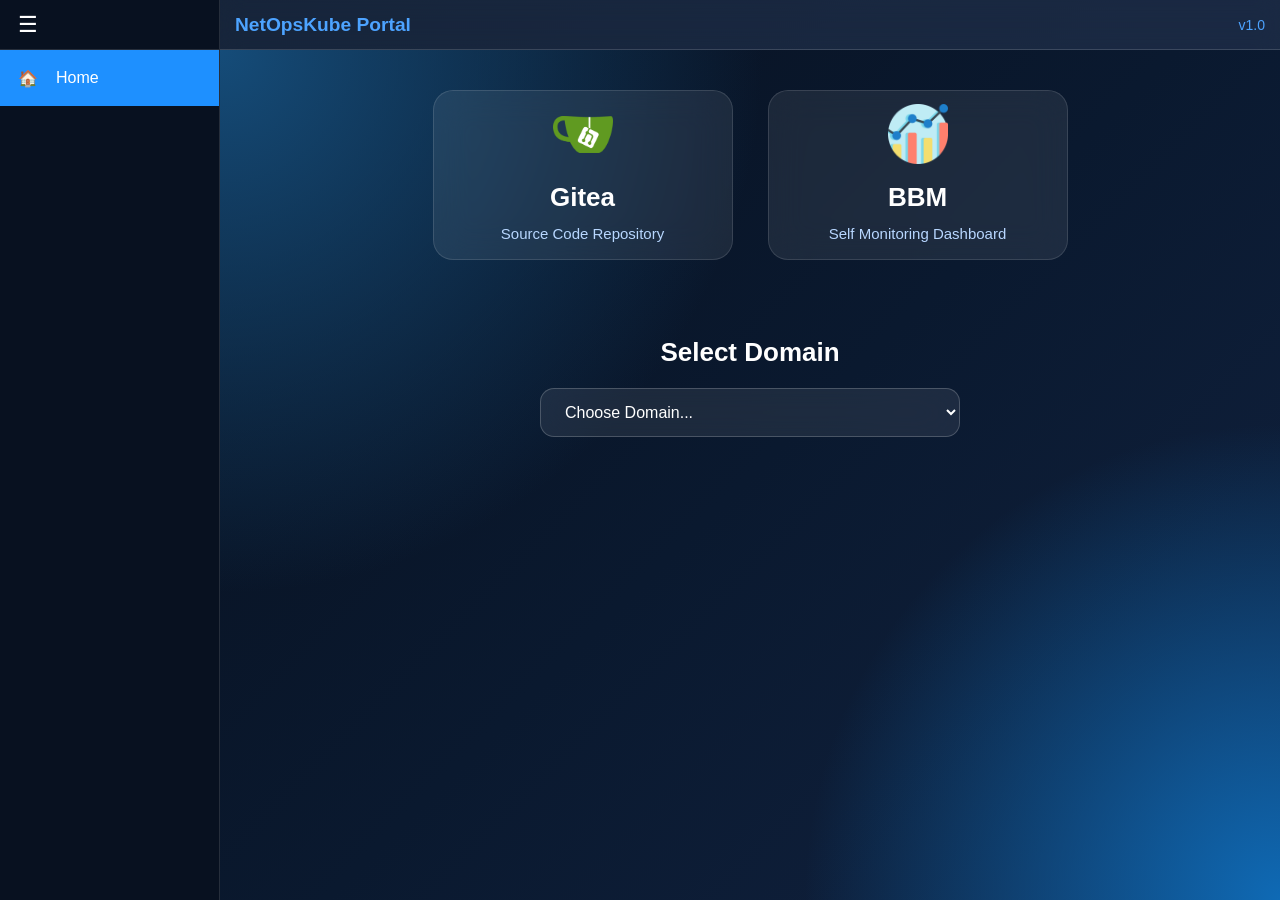
==== nok-base/portal/index.html @ 2df2c0a7 "First draft of NOK-Restructure" ====
<!DOCTYPE html>
<html lang="en">
<head>
<meta charset="UTF-8">
<title>NetOpsKube Portal</title>
<style>
:root {
  --primary: #0a192f;
  --secondary: #112240;
  --accent: #1e90ff;
  --light: #4da3ff;
  --glass: rgba(255,255,255,0.08);
  --border: rgba(255,255,255,0.15);
}
* { box-sizing: border-box; }
body {
  margin: 0;
  font-family: 'Segoe UI', sans-serif;
  height: 100vh;
  display: flex;
  flex-direction: column;
  background: linear-gradient(135deg, var(--primary), var(--secondary));
  color: white;
  overflow: hidden;
}
/* ---------- TOP BAR ---------- */
.topbar {
  height: 50px;
  background: rgba(255,255,255,0.05);
  backdrop-filter: blur(12px);
  display: flex;
  align-items: center;
  padding: 0 15px;
  border-bottom: 1px solid var(--border);
}
.hamburger {
  font-size: 22px;
  cursor: pointer;
  margin-right: 15px;
  user-select: none;
}
.portal-title {
  font-size: 1.2em;
  font-weight: 600;
  color: var(--light);
}
.version {
  font-size: 14px;
  color: var(--light);
}
/* ---------- MAIN LAYOUT ---------- */
.main-layout {
  flex: 1;
  display: flex;
  height:100%;
  overflow: hidden;
}
/* ---------- CONTENT ---------- */
.content{
    flex:1;
    min-width:0;
    min-height:0;
    display:flex;
    overflow:hidden;
    flex-direction:column;
    display:flex;
    position:relative;
}

#app-frame {
    width:100%;
    height:100%;
    border:none;
    background:white;
    display:none;
}
/* ---------- SIDEBAR ---------- */

.sidebar{
    width:220px;
    background:#081120;
    transition:width .25s;
    overflow:visible;
    border-right:1px solid rgba(255,255,255,.12);
}
.sidebar-header{
    height:50px;
    display:flex;
    align-items:center;
    padding:0 18px;
    border-bottom:1px solid rgba(255,255,255,.12);
}

.sidebar-header .hamburger{
    margin:0;
}

.sidebar.collapsed{
    width:62px;
}

.nav-item{
    display:flex;
    align-items:center;
    gap:15px;
    padding:15px;
    cursor:pointer;
    transition:.25s;
}

.nav-item:hover{
    background:rgba(255,255,255,.08);
}

.nav-item.active{
    background:#1e90ff;
}

.nav-icon{
    width:26px;
    height:26px;
    display:flex;
    align-items:center;
    justify-content:center;
    flex-shrink:0;
}
.nav-icon img{
    width:20px;
    height:20px;
    object-fit:contain;
}

.sidebar.collapsed .nav-text{
    display:none;
}
/* Sidebar */
.domain-badge{
    margin-left:12px;
    padding:5px 12px;
    display:inline-flex;
    align-items:center;
    justify-content:center;
    font-size:11px;
    font-weight:600;
    letter-spacing:.8px;
    text-transform:uppercase;
    color:#d9ecff;
    background:rgba(30,144,255,.18);
    border:1px solid rgba(77,163,255,.45);
    backdrop-filter:blur(10px);
    border-radius:999px;
    box-shadow:
        0 2px 10px rgba(30,144,255,.18);
    transition:.25s ease;
}

.sidebar.collapsed .domain-badge{
    display:none !important;
}
.sidebar-icon{
    width:20px;
    height:20px;
    object-fit:contain;
}
/* Tooltip for collapsed sidebar */
.sidebar.collapsed .nav-item {
    position: relative;
}

.sidebar.collapsed .nav-item::after {
    content: attr(data-tooltip);
    position: absolute;
    left: 65px;
    top: 50%;
    transform: translateY(-50%);

    background: rgba(10,25,47,0.98);
    color: white;
    padding: 6px 12px;
    border-radius: 6px;

    white-space: nowrap;
    font-size: 14px;

    opacity: 0;
    visibility: hidden;
    transition: opacity .2s ease;

    pointer-events: none;
    z-index: 9999;
}

.sidebar.collapsed .nav-item:hover::after {
    opacity: 1;
    visibility: visible;
}
.topbar.hidden {
    display: none;
}
#welcome-screen{
    width:100%;
    height:100%;
    display:flex;
    justify-content:center;
    align-items:flex-start;

    background:
        radial-gradient(circle at top left,#154c79 0%,transparent 40%),
        radial-gradient(circle at bottom right,#0f6ab5 0%,transparent 35%),
        linear-gradient(135deg,#081120,#0a192f,#112240);

    overflow:auto;
}

.home-dashboard{
    width:100%;
    max-width:1200px;
    display:flex;
    flex-direction:column;
    align-items:center;
    margin-top:40px;
    padding:0 40px 40px;
}

.dashboard-title{
    margin:0;
    font-size:54px;
    font-weight:700;
    color:white;
    letter-spacing:2px;
}

.dashboard-subtitle{
    margin-top:10px;
    margin-bottom:55px;
    color:#9fc6ff;
    font-size:20px;
}

.global-services{
    width:100%;
    display:flex;
    justify-content:center;
    gap:35px;
    flex-wrap:wrap;
}

.service-card{
    width:300px;
    height:170px;
    background:rgba(255,255,255,.08);
    border:1px solid rgba(255,255,255,.12);
    border-radius:20px;
    backdrop-filter:blur(18px);
    display:flex;
    flex-direction:column;
    justify-content:center;
    align-items:center;
    cursor:pointer;
    transition:.35s;
}

.service-card:hover{
    transform:translateY(-10px);
    border-color:#1e90ff;
    box-shadow:
        0 18px 40px rgba(30,144,255,.35);
}

.service-icon{
    width:60px;
    height:60px;
    margin-bottom:18px;
    display:flex;
    justify-content:center;
    align-items:center;
}

.service-icon img{
    width:100%;
    height:100%;
    object-fit:contain;
}

.service-title{
    font-size:26px;
    font-weight:600;
}

.service-desc{
    margin-top:10px;
    color:#b8d7ff;
    font-size:15px;
    text-align:center;
    padding:0 25px;
    line-height:1.5;
}
/* ---------- Loading Overlay ---------- */
.loading-overlay{
    position:absolute;
    inset:0;
    display:flex;
    justify-content:center;
    align-items:center;
    flex-direction:column;
    background:linear-gradient(135deg,#081120,#112240);
    z-index:10;
}
.app-container{
    position: relative;
    flex: 1;
    width: 100%;
    height: 100%;
    overflow: hidden;
}

.loader{
    width:60px;
    height:60px;

    border:6px solid rgba(255,255,255,.25);
    border-top:6px solid #1e90ff;
    border-radius:50%;

    animation:spin 1s linear infinite;
}

.loading-text{
    margin-top:20px;
    color:white;
    font-size:18px;
    letter-spacing:1px;
}

@keyframes spin{
    from{
        transform:rotate(0deg);
    }
    to{
        transform:rotate(360deg);
    }
}
.solution-panel{
    margin-top:55px;
    width:900px;
    max-width:95%;
    display:flex;
    flex-direction:column;
    align-items:center;
}
.solution-title{
    margin-bottom:20px;
    color:white;
    font-size:26px;
    font-weight:600;
}

.solution-dropdown{
    width:420px;
    padding:14px 20px;
    font-size:16px;
    color:white;
    background:rgba(255,255,255,.08);
    border:1px solid rgba(255,255,255,.2);
    border-radius:14px;
    backdrop-filter:blur(20px);
    outline:none;
    cursor:pointer;
}

.solution-dropdown option{
    background:#112240;
    color:white;
}

.solution-apps{
    margin-top:45px;
    width:100%;
    display:flex;
    justify-content:center;
    gap:30px;
    flex-wrap:wrap;
}

.app-card{
    width:220px;
    height:150px;
    background:rgba(255,255,255,.08);
    border-radius:18px;
    border:1px solid rgba(255,255,255,.12);
    backdrop-filter:blur(20px);
    display:flex;
    flex-direction:column;
    justify-content:center;
    align-items:center;
    cursor:pointer;
    transform:translateY(40px);
    opacity:0;
    transition:.45s;
    box-shadow:0 10px 35px rgba(0,0,0,.25);
}

.app-card.show{
    transform:translateY(0);
    opacity:1;
}

.app-card:hover{
    transform:translateY(-8px);
    border-color:#1e90ff;
    box-shadow:0 18px 45px rgba(30,144,255,.35);
}

.app-icon{
    width:60px;
    height:60px;
    display:flex;
    justify-content:center;
    align-items:center;
    margin-bottom:15px;
}

.app-icon-img{
    width:52px;
    height:52px;
    object-fit:contain;
}

.app-name{
    font-size:20px;
    font-weight:600;
}

</style>
</head>
<body>
<div class="main-layout">
  <div id="sidebar" class="sidebar expanded">
      <div class="sidebar-header">
        <div id="menu-toggle" class="hamburger">☰</div>
        <span id="domain-badge" class="domain-badge" style="display:none;"></span>
      </div>
      <div id="home-nav" class="nav-item active" data-page="home" data-tooltip="Home">
          <span class="nav-icon">🏠</span>
          <span class="nav-text">
              Home
          </span>
      </div>
      <div id="dynamic-nav"></div>
  </div>
  <div class="content">
    
    <div id="topbar" class="topbar">
        <div class="portal-title">NetOpsKube Portal</div>
        <div id="topbar-right" style="margin-left:auto; display:flex; align-items:center; gap:15px;">
          <span class="version">v1.0</span>
        </div>
    </div>
    <div class="app-container">
      <div id="welcome-screen">
        <div class="home-dashboard">
            <div class="global-services">
                <div class="service-card" data-name="Gitea">
                    <div class="service-icon">
                      <img src="[data-uri]" alt="Gitea">
                    </div>
                    <div class="service-title">Gitea</div>
                    <div class="service-desc">
                        Source Code Repository
                    </div>
                </div>
    
                <div class="service-card" data-name="BBM (Self Monitoring)">
                    <div class="service-icon">
                      <img src="[data-uri]" alt="BBM (Self Monitoring)">
                    </div>
                    <div class="service-title">BBM</div>
                    <div class="service-desc">
                        Self Monitoring Dashboard
                    </div>
                </div>
            </div>
    
            <div class="solution-panel">
                <h2 class="solution-title">
                    Select Domain
                </h2>
                <select id="solution-select" class="solution-dropdown">
                    <option value="">Choose Domain...</option>
                </select>
                <div id="solution-apps" class="solution-apps"></div>
            
            </div>
            </div>
    
        </div>
      
      </div>
  
      <div id="loading-overlay" class="loading-overlay" style="display:none;">
          <div class="loader"></div>
          <div class="loading-text">Loading...</div>
      </div>
      <iframe id="app-frame" style="display:none;"></iframe>
    
    </div>
    
  </div>
</div>
<script>
document.addEventListener('DOMContentLoaded', () => {
  const appFrame = document.getElementById('app-frame');
  const loadingOverlay = document.getElementById("loading-overlay");
  appFrame.onload = () => {
      loadingOverlay.style.display = "none";
  };
  
  const sidebar=document.getElementById("sidebar");
  const menuToggle=document.getElementById("menu-toggle");
  const domainBadge=document.getElementById("domain-badge");
  menuToggle.onclick=()=>{
    sidebar.classList.toggle("collapsed");
  };
  fetch('/menu-config.json')
    .then(resp => resp.ok ? resp.json() : Promise.reject(resp.status))
    .then(menuItems => {
      
      const globalApps = {};
      const dynamicNav=document.getElementById("dynamic-nav");
      const welcomeScreen = document.getElementById("welcome-screen");
      const solutionSelect=document.getElementById("solution-select");
      const solutionApps=document.getElementById("solution-apps");
      const solutions = {};
      menuItems.solutions.forEach(solution => {
          if ((solution.deployed || "").toLowerCase() !== "yes") {
              return;
          }
          solutions[solution.id] = solution;
          const option = document.createElement("option");
          option.value = solution.id;
          option.textContent = solution.displayName;
          solutionSelect.appendChild(option);
      });
      const appIcons = {
        Prometheus: '<img src="[data-uri]" class="sidebar-icon">',
        Grafana: '<img src="[data-uri]" class="sidebar-icon">',
        Alertmanager: '<img src="[data-uri]" class="sidebar-icon">',
        Gitea: '<img src="[data-uri]" class="sidebar-icon">',
        "BBM (Self Monitoring)": '<img src="[data-uri]" class="sidebar-icon">'
      };
      function updateDomainBadge(solution){
          if(solution){
              domainBadge.textContent = solution.displayName;
              domainBadge.style.display = "inline-flex";
          }
          else{
              domainBadge.textContent = "";
              domainBadge.style.display = "none";
          }
      }
      
      function buildSidebar(solution){
          dynamicNav.innerHTML="";
          const allApps=[];
          menuItems.featured.forEach(app=>{
              allApps.push(app);
          });
          if(solution){
              solution.services.forEach(app=>{
                  allApps.push(app);
              });
          }
          allApps.forEach(app=>{
              const item=document.createElement("div");
              item.className="nav-item";
              item.setAttribute("data-tooltip", app.name);
              item.innerHTML=`
                  <span class="nav-icon">
                      ${appIcons[app.name] || "⚙️"}
                  </span>
                  <span class="nav-text">
                      ${app.name}
                  </span>
              `;
              item.onclick=()=>{
                  document.querySelectorAll(".nav-item")
                      .forEach(n=>n.classList.remove("active"));
                  item.classList.add("active");
                  if(app.openInNewTab){
                      window.open(app.path,"_blank");
                      return;
                  }
                  document.getElementById("topbar").classList.add("hidden");
                  welcomeScreen.style.display="none";
                  loadingOverlay.style.display = "flex";
                  appFrame.style.display="block";
                  appFrame.src=app.path;
              };
              dynamicNav.appendChild(item);
          });
      }          
      
      
      document.getElementById("home-nav").onclick = () => {
          updateDomainBadge(null);
          document.getElementById("topbar").classList.remove("hidden");
          dynamicNav.innerHTML = "";
          solutionSelect.value = "";
          solutionApps.innerHTML = "";
          document.querySelectorAll(".nav-item")
              .forEach(n => n.classList.remove("active"));
          document.getElementById("home-nav")
              .classList.add("active");
          appFrame.src = "about:blank";
          appFrame.style.display = "none";
          welcomeScreen.style.display = "flex";
      };
      
      solutionSelect.onchange=()=>{
          solutionApps.innerHTML="";
          const solution=solutions[solutionSelect.value];
          updateDomainBadge(solution);
          if(!solutionSelect.value){
            solutionApps.innerHTML="";
            return;
          }
          solution.services.forEach((app,index)=>{
              const card=document.createElement("div");
              card.className="app-card";
              card.innerHTML = `
                  <div class="app-icon">
                      ${(appIcons[app.name] || "⚙️").replace("sidebar-icon", "app-icon-img")}
                  </div>
                  <div class="app-name">${app.name}</div>
              `;
              card.onclick=()=>{
                  if(app.openInNewTab){
                      window.open(app.path,"_blank");
                  }else{
                      buildSidebar(solutionSelect.value ? solutions[solutionSelect.value] : null);
                      document.getElementById("topbar").classList.add("hidden");
                      welcomeScreen.style.display="none";
                      loadingOverlay.style.display = "flex";
                      appFrame.style.display="block";
                      appFrame.src=app.path;
                  }
              };
              solutionApps.appendChild(card);
              setTimeout(()=>{
                  card.classList.add("show");
              },120*index);
          });  
      };
      
      menuItems.featured.forEach(item => {
          globalApps[item.name]=item;
      });
      document.querySelectorAll(".service-card").forEach(card=>{
          card.onclick=()=>{
              const app=globalApps[card.dataset.name];
              if(!app) return;
              if(app.openInNewTab){
                  window.open(app.path,"_blank");
              }else{
                  buildSidebar(null);
                  document.getElementById("topbar").classList.add("hidden");
                  document.getElementById("welcome-screen").style.display="none";
                  loadingOverlay.style.display = "flex";
                  appFrame.style.display="block";
                  appFrame.src=app.path;
              }
          };
      });
    })
    .catch(err => {
      alert("Failed to load menu configuration");
    });
});
</script>
</body>
</html>
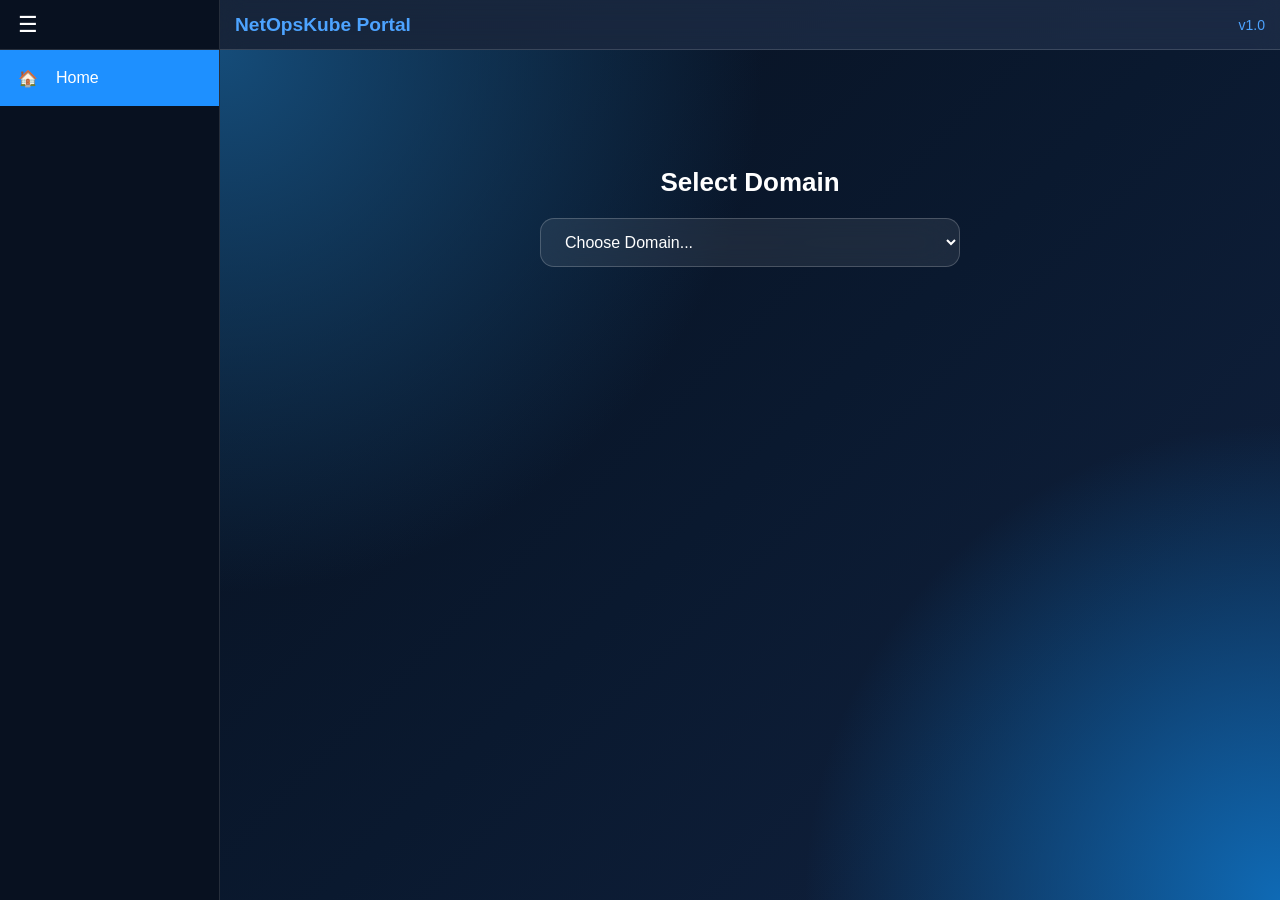
==== commit b4cc84e8: "portal update" ====
--- a/nok-base/portal/index.html
+++ b/nok-base/portal/index.html
@@ -3,435 +3,7 @@
 <head>
 <meta charset="UTF-8">
 <title>NetOpsKube Portal</title>
-<style>
-:root {
-  --primary: #0a192f;
-  --secondary: #112240;
-  --accent: #1e90ff;
-  --light: #4da3ff;
-  --glass: rgba(255,255,255,0.08);
-  --border: rgba(255,255,255,0.15);
-}
-* { box-sizing: border-box; }
-body {
-  margin: 0;
-  font-family: 'Segoe UI', sans-serif;
-  height: 100vh;
-  display: flex;
-  flex-direction: column;
-  background: linear-gradient(135deg, var(--primary), var(--secondary));
-  color: white;
-  overflow: hidden;
-}
-/* ---------- TOP BAR ---------- */
-.topbar {
-  height: 50px;
-  background: rgba(255,255,255,0.05);
-  backdrop-filter: blur(12px);
-  display: flex;
-  align-items: center;
-  padding: 0 15px;
-  border-bottom: 1px solid var(--border);
-}
-.hamburger {
-  font-size: 22px;
-  cursor: pointer;
-  margin-right: 15px;
-  user-select: none;
-}
-.portal-title {
-  font-size: 1.2em;
-  font-weight: 600;
-  color: var(--light);
-}
-.version {
-  font-size: 14px;
-  color: var(--light);
-}
-/* ---------- MAIN LAYOUT ---------- */
-.main-layout {
-  flex: 1;
-  display: flex;
-  height:100%;
-  overflow: hidden;
-}
-/* ---------- CONTENT ---------- */
-.content{
-    flex:1;
-    min-width:0;
-    min-height:0;
-    display:flex;
-    overflow:hidden;
-    flex-direction:column;
-    display:flex;
-    position:relative;
-}
-
-#app-frame {
-    width:100%;
-    height:100%;
-    border:none;
-    background:white;
-    display:none;
-}
-/* ---------- SIDEBAR ---------- */
-
-.sidebar{
-    width:220px;
-    background:#081120;
-    transition:width .25s;
-    overflow:visible;
-    border-right:1px solid rgba(255,255,255,.12);
-}
-.sidebar-header{
-    height:50px;
-    display:flex;
-    align-items:center;
-    padding:0 18px;
-    border-bottom:1px solid rgba(255,255,255,.12);
-}
-
-.sidebar-header .hamburger{
-    margin:0;
-}
-
-.sidebar.collapsed{
-    width:62px;
-}
-
-.nav-item{
-    display:flex;
-    align-items:center;
-    gap:15px;
-    padding:15px;
-    cursor:pointer;
-    transition:.25s;
-}
-
-.nav-item:hover{
-    background:rgba(255,255,255,.08);
-}
-
-.nav-item.active{
-    background:#1e90ff;
-}
-
-.nav-icon{
-    width:26px;
-    height:26px;
-    display:flex;
-    align-items:center;
-    justify-content:center;
-    flex-shrink:0;
-}
-.nav-icon img{
-    width:20px;
-    height:20px;
-    object-fit:contain;
-}
-
-.sidebar.collapsed .nav-text{
-    display:none;
-}
-/* Sidebar */
-.domain-badge{
-    margin-left:12px;
-    padding:5px 12px;
-    display:inline-flex;
-    align-items:center;
-    justify-content:center;
-    font-size:11px;
-    font-weight:600;
-    letter-spacing:.8px;
-    text-transform:uppercase;
-    color:#d9ecff;
-    background:rgba(30,144,255,.18);
-    border:1px solid rgba(77,163,255,.45);
-    backdrop-filter:blur(10px);
-    border-radius:999px;
-    box-shadow:
-        0 2px 10px rgba(30,144,255,.18);
-    transition:.25s ease;
-}
-
-.sidebar.collapsed .domain-badge{
-    display:none !important;
-}
-.sidebar-icon{
-    width:20px;
-    height:20px;
-    object-fit:contain;
-}
-/* Tooltip for collapsed sidebar */
-.sidebar.collapsed .nav-item {
-    position: relative;
-}
-
-.sidebar.collapsed .nav-item::after {
-    content: attr(data-tooltip);
-    position: absolute;
-    left: 65px;
-    top: 50%;
-    transform: translateY(-50%);
-
-    background: rgba(10,25,47,0.98);
-    color: white;
-    padding: 6px 12px;
-    border-radius: 6px;
-
-    white-space: nowrap;
-    font-size: 14px;
-
-    opacity: 0;
-    visibility: hidden;
-    transition: opacity .2s ease;
-
-    pointer-events: none;
-    z-index: 9999;
-}
-
-.sidebar.collapsed .nav-item:hover::after {
-    opacity: 1;
-    visibility: visible;
-}
-.topbar.hidden {
-    display: none;
-}
-#welcome-screen{
-    width:100%;
-    height:100%;
-    display:flex;
-    justify-content:center;
-    align-items:flex-start;
-
-    background:
-        radial-gradient(circle at top left,#154c79 0%,transparent 40%),
-        radial-gradient(circle at bottom right,#0f6ab5 0%,transparent 35%),
-        linear-gradient(135deg,#081120,#0a192f,#112240);
-
-    overflow:auto;
-}
-
-.home-dashboard{
-    width:100%;
-    max-width:1200px;
-    display:flex;
-    flex-direction:column;
-    align-items:center;
-    margin-top:40px;
-    padding:0 40px 40px;
-}
-
-.dashboard-title{
-    margin:0;
-    font-size:54px;
-    font-weight:700;
-    color:white;
-    letter-spacing:2px;
-}
-
-.dashboard-subtitle{
-    margin-top:10px;
-    margin-bottom:55px;
-    color:#9fc6ff;
-    font-size:20px;
-}
-
-.global-services{
-    width:100%;
-    display:flex;
-    justify-content:center;
-    gap:35px;
-    flex-wrap:wrap;
-}
-
-.service-card{
-    width:300px;
-    height:170px;
-    background:rgba(255,255,255,.08);
-    border:1px solid rgba(255,255,255,.12);
-    border-radius:20px;
-    backdrop-filter:blur(18px);
-    display:flex;
-    flex-direction:column;
-    justify-content:center;
-    align-items:center;
-    cursor:pointer;
-    transition:.35s;
-}
-
-.service-card:hover{
-    transform:translateY(-10px);
-    border-color:#1e90ff;
-    box-shadow:
-        0 18px 40px rgba(30,144,255,.35);
-}
-
-.service-icon{
-    width:60px;
-    height:60px;
-    margin-bottom:18px;
-    display:flex;
-    justify-content:center;
-    align-items:center;
-}
-
-.service-icon img{
-    width:100%;
-    height:100%;
-    object-fit:contain;
-}
-
-.service-title{
-    font-size:26px;
-    font-weight:600;
-}
-
-.service-desc{
-    margin-top:10px;
-    color:#b8d7ff;
-    font-size:15px;
-    text-align:center;
-    padding:0 25px;
-    line-height:1.5;
-}
-/* ---------- Loading Overlay ---------- */
-.loading-overlay{
-    position:absolute;
-    inset:0;
-    display:flex;
-    justify-content:center;
-    align-items:center;
-    flex-direction:column;
-    background:linear-gradient(135deg,#081120,#112240);
-    z-index:10;
-}
-.app-container{
-    position: relative;
-    flex: 1;
-    width: 100%;
-    height: 100%;
-    overflow: hidden;
-}
-
-.loader{
-    width:60px;
-    height:60px;
-
-    border:6px solid rgba(255,255,255,.25);
-    border-top:6px solid #1e90ff;
-    border-radius:50%;
-
-    animation:spin 1s linear infinite;
-}
-
-.loading-text{
-    margin-top:20px;
-    color:white;
-    font-size:18px;
-    letter-spacing:1px;
-}
-
-@keyframes spin{
-    from{
-        transform:rotate(0deg);
-    }
-    to{
-        transform:rotate(360deg);
-    }
-}
-.solution-panel{
-    margin-top:55px;
-    width:900px;
-    max-width:95%;
-    display:flex;
-    flex-direction:column;
-    align-items:center;
-}
-.solution-title{
-    margin-bottom:20px;
-    color:white;
-    font-size:26px;
-    font-weight:600;
-}
-
-.solution-dropdown{
-    width:420px;
-    padding:14px 20px;
-    font-size:16px;
-    color:white;
-    background:rgba(255,255,255,.08);
-    border:1px solid rgba(255,255,255,.2);
-    border-radius:14px;
-    backdrop-filter:blur(20px);
-    outline:none;
-    cursor:pointer;
-}
-
-.solution-dropdown option{
-    background:#112240;
-    color:white;
-}
-
-.solution-apps{
-    margin-top:45px;
-    width:100%;
-    display:flex;
-    justify-content:center;
-    gap:30px;
-    flex-wrap:wrap;
-}
-
-.app-card{
-    width:220px;
-    height:150px;
-    background:rgba(255,255,255,.08);
-    border-radius:18px;
-    border:1px solid rgba(255,255,255,.12);
-    backdrop-filter:blur(20px);
-    display:flex;
-    flex-direction:column;
-    justify-content:center;
-    align-items:center;
-    cursor:pointer;
-    transform:translateY(40px);
-    opacity:0;
-    transition:.45s;
-    box-shadow:0 10px 35px rgba(0,0,0,.25);
-}
-
-.app-card.show{
-    transform:translateY(0);
-    opacity:1;
-}
-
-.app-card:hover{
-    transform:translateY(-8px);
-    border-color:#1e90ff;
-    box-shadow:0 18px 45px rgba(30,144,255,.35);
-}
-
-.app-icon{
-    width:60px;
-    height:60px;
-    display:flex;
-    justify-content:center;
-    align-items:center;
-    margin-bottom:15px;
-}
-
-.app-icon-img{
-    width:52px;
-    height:52px;
-    object-fit:contain;
-}
-
-.app-name{
-    font-size:20px;
-    font-weight:600;
-}
-
-</style>
+<link rel="stylesheet" href="styles.css">
 </head>
 <body>
 <div class="main-layout">
@@ -454,32 +26,17 @@
         <div class="portal-title">NetOpsKube Portal</div>
         <div id="topbar-right" style="margin-left:auto; display:flex; align-items:center; gap:15px;">
           <span class="version">v1.0</span>
+          <div id="account-btn" class="account-circle">
+            <svg viewBox="0 0 24 24" fill="white" width="18" height="18">
+              <path d="M12 12c2.7 0 4.8-2.2 4.8-4.8S14.7 2.4 12 2.4 7.2 4.6 7.2 7.2 9.3 12 12 12zm0 2.4c-3.2 0-9.6 1.6-9.6 4.8V22h19.2v-2.8c0-3.2-6.4-4.8-9.6-4.8z"/>
+            </svg>
+          </div>
         </div>
     </div>
     <div class="app-container">
       <div id="welcome-screen">
         <div class="home-dashboard">
-            <div class="global-services">
-                <div class="service-card" data-name="Gitea">
-                    <div class="service-icon">
-                      <img src="[data-uri]" alt="Gitea">
-                    </div>
-                    <div class="service-title">Gitea</div>
-                    <div class="service-desc">
-                        Source Code Repository
-                    </div>
-                </div>
-    
-                <div class="service-card" data-name="BBM (Self Monitoring)">
-                    <div class="service-icon">
-                      <img src="[data-uri]" alt="BBM (Self Monitoring)">
-                    </div>
-                    <div class="service-title">BBM</div>
-                    <div class="service-desc">
-                        Self Monitoring Dashboard
-                    </div>
-                </div>
-            </div>
+            <div class="global-services"></div>
     
             <div class="solution-panel">
                 <h2 class="solution-title">
@@ -507,13 +64,45 @@
     
   </div>
 </div>
+<div id="account-panel" class="account-panel">
+  <div class="user-avatar" id="user-avatar"></div>
+  <button id="logout-btn" class="logout-btn">
+    Logout
+  </button>
+</div>
+<script src="icons.js"></script>
 <script>
+function renderIcon(name, className) {
+  const html = appIcons[name];
+  if (!html) return "⚙️";
+  return className ? html.replace("sidebar-icon", className) : html;
+}
+
+function isDeployed(item) {
+  return (item.deployed || "").toLowerCase() === "yes";
+}
+
+function isKeycloakEnabled(featured) {
+  const keycloak = (featured || []).find(item => item.name === "Keycloak");
+  return keycloak && isDeployed(keycloak);
+}
+
 document.addEventListener('DOMContentLoaded', () => {
   const appFrame = document.getElementById('app-frame');
   const loadingOverlay = document.getElementById("loading-overlay");
   appFrame.onload = () => {
       loadingOverlay.style.display = "none";
   };
+
+  const logoutBtn = document.getElementById('logout-btn');
+  if (logoutBtn) {
+    logoutBtn.addEventListener('click', () => {
+      appFrame.src = "about:blank";
+      window.top.location.href = "/oauth2/sign_out?rd=/oauth2/start?rd=%2F";
+    });
+  }
+  const accountBtn = document.getElementById('account-btn');
+  const accountPanel = document.getElementById('account-panel');
   
   const sidebar=document.getElementById("sidebar");
   const menuToggle=document.getElementById("menu-toggle");
@@ -521,10 +110,28 @@
   menuToggle.onclick=()=>{
     sidebar.classList.toggle("collapsed");
   };
+  if (accountBtn) {
+    accountBtn.addEventListener('click', () => {
+      accountPanel.classList.toggle('active');
+    });
+  }
+  document.addEventListener('click', (e) => {
+    const isAccountClick = accountPanel.contains(e.target) || accountBtn.contains(e.target);
+    if (!isAccountClick) {
+      accountPanel.classList.remove('active');
+    }
+  });
   fetch('/menu-config.json')
     .then(resp => resp.ok ? resp.json() : Promise.reject(resp.status))
     .then(menuItems => {
-      
+      if (isKeycloakEnabled(menuItems.featured)) {
+        document.body.classList.add('keycloak-enabled');
+        const userAvatar = document.getElementById('user-avatar');
+        if (userAvatar && typeof userAvatarIcon !== 'undefined') {
+          userAvatar.innerHTML = userAvatarIcon;
+        }
+      }
+
       const globalApps = {};
       const dynamicNav=document.getElementById("dynamic-nav");
       const welcomeScreen = document.getElementById("welcome-screen");
@@ -541,13 +148,6 @@
           option.textContent = solution.displayName;
           solutionSelect.appendChild(option);
       });
-      const appIcons = {
-        Prometheus: '<img src="[data-uri]" class="sidebar-icon">',
-        Grafana: '<img src="[data-uri]" class="sidebar-icon">',
-        Alertmanager: '<img src="[data-uri]" class="sidebar-icon">',
-        Gitea: '<img src="[data-uri]" class="sidebar-icon">',
-        "BBM (Self Monitoring)": '<img src="[data-uri]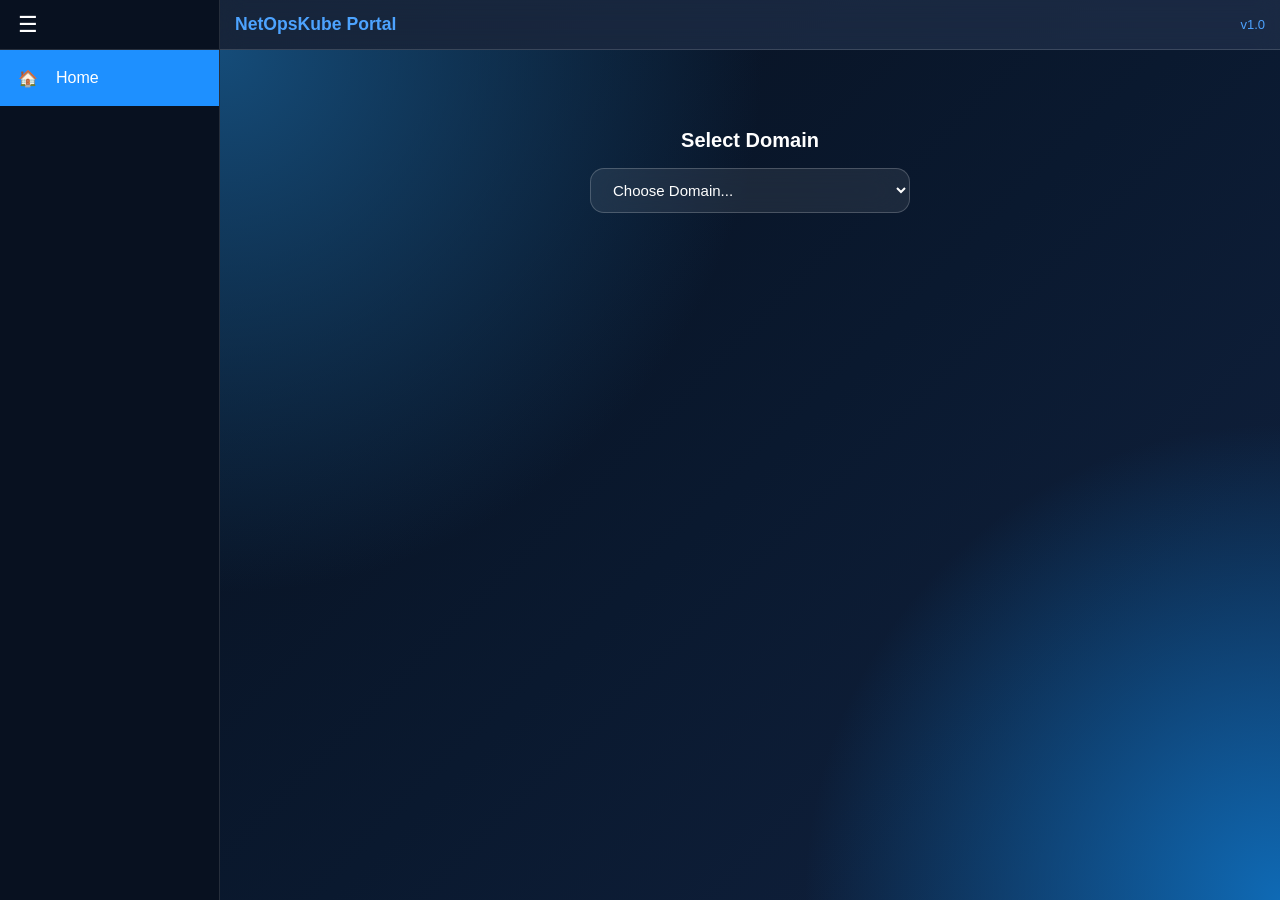
==== commit 83803cf3: "Update portal, bbm ingress, gitea ingress, bng ingress" ====
--- a/nok-base/portal/index.html
+++ b/nok-base/portal/index.html
@@ -138,6 +138,7 @@
       const solutionSelect=document.getElementById("solution-select");
       const solutionApps=document.getElementById("solution-apps");
       const solutions = {};
+      let currentSolution = null;
       menuItems.solutions.forEach(solution => {
           if ((solution.deployed || "").toLowerCase() !== "yes") {
               return;
@@ -162,7 +163,9 @@
       function buildSidebar(solution){
           dynamicNav.innerHTML="";
           const allApps=[];
-          menuItems.featured.forEach(app=>{
+          menuItems.featured
+          .filter(isDeployed)
+          .forEach(app => {
               allApps.push(app);
           });
           if(solution){
@@ -202,6 +205,7 @@
       
       
       document.getElementById("home-nav").onclick = () => {
+          currentSolution = null;
           updateDomainBadge(null);
           document.getElementById("topbar").classList.remove("hidden");
           dynamicNav.innerHTML = "";
@@ -218,7 +222,8 @@
       
       solutionSelect.onchange=()=>{
           solutionApps.innerHTML="";
-          const solution=solutions[solutionSelect.value];
+          currentSolution = solutionSelect.value ? solutions[solutionSelect.value] : null;
+          const solution = currentSolution;
           updateDomainBadge(solution);
           if(!solutionSelect.value){
             solutionApps.innerHTML="";
@@ -256,7 +261,7 @@
           if (app.openInNewTab) {
               window.open(app.path, "_blank");
           } else {
-              buildSidebar(null);
+              buildSidebar(currentSolution);
               document.getElementById("topbar").classList.add("hidden");
               document.getElementById("welcome-screen").style.display = "none";
               loadingOverlay.style.display = "flex";
--- a/nok-base/portal/styles.css
+++ b/nok-base/portal/styles.css
@@ -34,12 +34,12 @@
   user-select: none;
 }
 .portal-title {
-  font-size: 1.2em;
+  font-size: 1.1em;
   font-weight: 600;
   color: var(--light);
 }
 .version {
-  font-size: 14px;
+  font-size: 13px;
   color: var(--light);
 }
 /* ---------- MAIN LAYOUT ---------- */
@@ -90,7 +90,7 @@
 }
 
 .sidebar.collapsed{
-    width:62px;
+    width:55px;
 }
 
 .nav-item{
@@ -208,12 +208,12 @@
 
 .home-dashboard{
     width:100%;
-    max-width:1200px;
+    max-width:1120px;
     display:flex;
     flex-direction:column;
     align-items:center;
-    margin-top:40px;
-    padding:0 40px 40px;
+    margin-top:30px;
+    padding:0 30px 30px;
 }
 
 .dashboard-title{
@@ -232,25 +232,25 @@
 }
 
 .global-services{
-    width:100%;
-    display:grid;
-    grid-template-columns:repeat(auto-fit, minmax(240px, 1fr));
-    gap:35px;
+    display:flex;
+    flex-wrap:wrap;
+    justify-content:center;
+    gap:24px;
+    max-width:1050px;
+    margin:0 auto;
 }
 
 .service-card{
-    width:100%;
-    max-width:320px;
-    height:170px;
+    width:290px;
+    height:155px;
     background:rgba(255,255,255,.08);
     border:1px solid rgba(255,255,255,.12);
-    border-radius:20px;
+    border-radius:18px;
     backdrop-filter:blur(18px);
     display:flex;
     flex-direction:column;
     justify-content:center;
     align-items:center;
-    justify-self:center;
     cursor:pointer;
     transition:.35s;
 }
@@ -263,9 +263,9 @@
 }
 
 .service-icon{
-    width:60px;
-    height:60px;
-    margin-bottom:18px;
+    width:52px;
+    height:52px;
+    margin-bottom:14px;
     display:flex;
     justify-content:center;
     align-items:center;
@@ -279,16 +279,16 @@
 }
 
 .service-title{
-    font-size:26px;
+    font-size:24px;
     font-weight:600;
 }
 
 .service-desc{
-    margin-top:10px;
+    margin-top:8px;
     color:#b8d7ff;
-    font-size:15px;
+    font-size:14px;
     text-align:center;
-    padding:0 25px;
+    padding:0 20px;
     line-height:1.5;
 }
 /* ---------- Loading Overlay ---------- */
@@ -337,24 +337,24 @@
     }
 }
 .solution-panel{
-    margin-top:55px;
-    width:900px;
+    margin-top:42px;
+    width:800px;
     max-width:95%;
     display:flex;
     flex-direction:column;
     align-items:center;
 }
 .solution-title{
-    margin-bottom:20px;
+    margin-bottom:16px;
     color:white;
-    font-size:26px;
+    font-size:22px;
     font-weight:600;
 }
 
 .solution-dropdown{
-    width:420px;
-    padding:14px 20px;
-    font-size:16px;
+    width:360px;
+    padding:12px 18px;
+    font-size:15px;
     color:white;
     background:rgba(255,255,255,.08);
     border:1px solid rgba(255,255,255,.2);
@@ -370,19 +370,19 @@
 }
 
 .solution-apps{
-    margin-top:45px;
+    margin-top:35px;
     width:100%;
     display:flex;
     justify-content:center;
-    gap:30px;
+    gap:24px;
     flex-wrap:wrap;
 }
 
 .app-card{
-    width:220px;
-    height:150px;
+    width:200px;
+    height:135px;
     background:rgba(255,255,255,.08);
-    border-radius:18px;
+    border-radius:16px;
     border:1px solid rgba(255,255,255,.12);
     backdrop-filter:blur(20px);
     display:flex;
@@ -417,13 +417,13 @@
 }
 
 .app-icon-img{
-    width:52px;
-    height:52px;
+    width:46px;
+    height:46px;
     object-fit:contain;
 }
 
 .app-name{
-    font-size:20px;
+    font-size:18px;
     font-weight:600;
 }
 
@@ -500,3 +500,66 @@
   height: 50px;
   object-fit: contain;
 }
+
+@media (max-width:1600px){
+
+    .global-services{
+        max-width:980px;
+        gap:22px;
+    }
+
+    .service-card{
+        width:270px;
+        height:145px;
+    }
+
+    .service-title{
+        font-size:21px;
+    }
+
+    .service-desc{
+        font-size:13px;
+    }
+
+    .solution-dropdown{
+        width:340px;
+    }
+
+    .app-card{
+        width:190px;
+        height:130px;
+    }
+}
+
+@media (max-width:1366px){
+
+    .home-dashboard{
+        margin-top:20px;
+    }
+
+    .global-services{
+        gap:20px;
+    }
+
+    .service-card{
+        width:255px;
+        height:138px;
+    }
+
+    .service-icon{
+        width:46px;
+        height:46px;
+    }
+
+    .service-title{
+        font-size:19px;
+    }
+
+    .solution-title{
+        font-size:20px;
+    }
+
+    .solution-dropdown{
+        width:320px;
+    }
+}
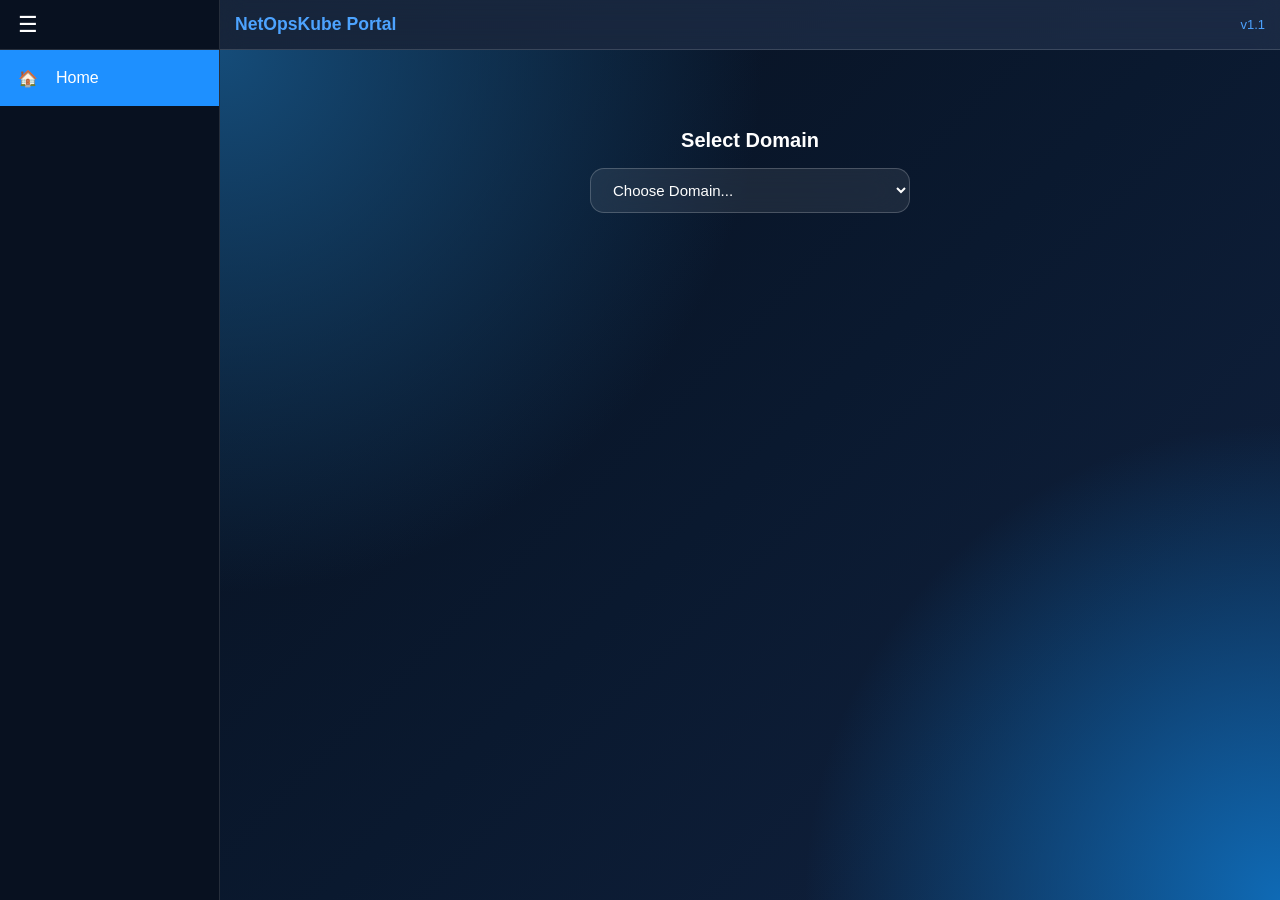
==== commit ffc19769: "UI optimization" ====
--- a/nok-base/portal/index.html
+++ b/nok-base/portal/index.html
@@ -12,27 +12,36 @@
         <div id="menu-toggle" class="hamburger">☰</div>
         <span id="domain-badge" class="domain-badge" style="display:none;"></span>
       </div>
+
       <div id="home-nav" class="nav-item active" data-page="home" data-tooltip="Home">
           <span class="nav-icon">🏠</span>
           <span class="nav-text">
               Home
           </span>
       </div>
+
       <div id="dynamic-nav"></div>
+
+      <!-- Keycloak Logout -->
+      <div id="logout-nav" class="nav-item logout-nav" data-tooltip="Logout">
+          <span class="nav-icon">
+              <svg viewBox="0 0 24 24" fill="white" width="20" height="20">
+                  <path d="M10 17l5-5-5-5v3H3v4h7v3zm9-14H5c-1.1 0-2 .9-2 2v4h2V5h14v14H5v-4H3v4c0 1.1.9 2 2 2h14c1.1 0 2-.9 2-2V5c0-1.1-.9-2-2-2z"/>
+              </svg>
+          </span>
+          <span class="nav-text">Logout</span>
+      </div>
   </div>
+
   <div class="content">
     
     <div id="topbar" class="topbar">
         <div class="portal-title">NetOpsKube Portal</div>
         <div id="topbar-right" style="margin-left:auto; display:flex; align-items:center; gap:15px;">
-          <span class="version">v1.0</span>
-          <div id="account-btn" class="account-circle">
-            <svg viewBox="0 0 24 24" fill="white" width="18" height="18">
-              <path d="M12 12c2.7 0 4.8-2.2 4.8-4.8S14.7 2.4 12 2.4 7.2 4.6 7.2 7.2 9.3 12 12 12zm0 2.4c-3.2 0-9.6 1.6-9.6 4.8V22h19.2v-2.8c0-3.2-6.4-4.8-9.6-4.8z"/>
-            </svg>
-          </div>
+          <span class="version">v1.1</span>
         </div>
     </div>
+
     <div class="app-container">
       <div id="welcome-screen">
         <div class="home-dashboard">
@@ -48,29 +57,24 @@
                 <div id="solution-apps" class="solution-apps"></div>
             
             </div>
-            </div>
+        </div>
     
-        </div>
-      
       </div>
   
       <div id="loading-overlay" class="loading-overlay" style="display:none;">
           <div class="loader"></div>
           <div class="loading-text">Loading...</div>
       </div>
+
       <iframe id="app-frame" style="display:none;"></iframe>
     
     </div>
     
   </div>
 </div>
-<div id="account-panel" class="account-panel">
-  <div class="user-avatar" id="user-avatar"></div>
-  <button id="logout-btn" class="logout-btn">
-    Logout
-  </button>
-</div>
+
 <script src="icons.js"></script>
+
 <script>
 function renderIcon(name, className) {
   const html = appIcons[name];
@@ -90,207 +94,338 @@
 document.addEventListener('DOMContentLoaded', () => {
   const appFrame = document.getElementById('app-frame');
   const loadingOverlay = document.getElementById("loading-overlay");
+
   appFrame.onload = () => {
       loadingOverlay.style.display = "none";
   };
 
-  const logoutBtn = document.getElementById('logout-btn');
+  const logoutBtn = document.getElementById('logout-nav');
+
   if (logoutBtn) {
     logoutBtn.addEventListener('click', () => {
       appFrame.src = "about:blank";
       window.top.location.href = "/oauth2/sign_out?rd=/oauth2/start?rd=%2F";
     });
   }
-  const accountBtn = document.getElementById('account-btn');
-  const accountPanel = document.getElementById('account-panel');
-  
-  const sidebar=document.getElementById("sidebar");
-  const menuToggle=document.getElementById("menu-toggle");
-  const domainBadge=document.getElementById("domain-badge");
-  menuToggle.onclick=()=>{
+
+  const sidebar = document.getElementById("sidebar");
+  const menuToggle = document.getElementById("menu-toggle");
+  const domainBadge = document.getElementById("domain-badge");
+
+  menuToggle.onclick = () => {
     sidebar.classList.toggle("collapsed");
   };
-  if (accountBtn) {
-    accountBtn.addEventListener('click', () => {
-      accountPanel.classList.toggle('active');
-    });
-  }
-  document.addEventListener('click', (e) => {
-    const isAccountClick = accountPanel.contains(e.target) || accountBtn.contains(e.target);
-    if (!isAccountClick) {
-      accountPanel.classList.remove('active');
-    }
-  });
+
   fetch('/menu-config.json')
     .then(resp => resp.ok ? resp.json() : Promise.reject(resp.status))
     .then(menuItems => {
+
       if (isKeycloakEnabled(menuItems.featured)) {
         document.body.classList.add('keycloak-enabled');
-        const userAvatar = document.getElementById('user-avatar');
-        if (userAvatar && typeof userAvatarIcon !== 'undefined') {
-          userAvatar.innerHTML = userAvatarIcon;
-        }
       }
 
       const globalApps = {};
-      const dynamicNav=document.getElementById("dynamic-nav");
+      const dynamicNav = document.getElementById("dynamic-nav");
       const welcomeScreen = document.getElementById("welcome-screen");
-      const solutionSelect=document.getElementById("solution-select");
-      const solutionApps=document.getElementById("solution-apps");
+      const solutionSelect = document.getElementById("solution-select");
+      const solutionApps = document.getElementById("solution-apps");
+
       const solutions = {};
       let currentSolution = null;
+
       menuItems.solutions.forEach(solution => {
+
           if ((solution.deployed || "").toLowerCase() !== "yes") {
               return;
           }
+
           solutions[solution.id] = solution;
+
           const option = document.createElement("option");
           option.value = solution.id;
           option.textContent = solution.displayName;
+
           solutionSelect.appendChild(option);
       });
-      function updateDomainBadge(solution){
-          if(solution){
+
+      function updateDomainBadge(solution) {
+          if (solution) {
               domainBadge.textContent = solution.displayName;
               domainBadge.style.display = "inline-flex";
           }
-          else{
+          else {
               domainBadge.textContent = "";
               domainBadge.style.display = "none";
           }
       }
-      
-      function buildSidebar(solution){
-          dynamicNav.innerHTML="";
-          const allApps=[];
-          menuItems.featured
-          .filter(isDeployed)
-          .forEach(app => {
-              allApps.push(app);
-          });
-          if(solution){
-              solution.services.forEach(app=>{
-                  allApps.push(app);
+
+      function buildSidebar(solution) {
+          dynamicNav.innerHTML = "";
+
+          /*
+           * Global Services
+           */
+          const globalApps = menuItems.featured.filter(isDeployed);
+
+          if (globalApps.length > 0) {
+
+              const globalHeader = document.createElement("div");
+              globalHeader.className = "nav-section-header";
+
+              globalHeader.innerHTML = `
+                  <span class="nav-section-line"></span>
+                  <span class="nav-section-title">Global Services</span>
+                  <span class="nav-section-line"></span>
+              `;
+
+              dynamicNav.appendChild(globalHeader);
+
+              globalApps.forEach(app => {
+
+                  const item = document.createElement("div");
+
+                  item.className = "nav-item";
+                  item.setAttribute("data-tooltip", app.name);
+
+                  item.innerHTML = `
+                      <span class="nav-icon">
+                          ${renderIcon(app.name)}
+                      </span>
+                      <span class="nav-text">
+                          ${app.name}
+                      </span>
+                  `;
+
+                  item.onclick = () => {
+
+                      document.querySelectorAll(".nav-item")
+                          .forEach(n => n.classList.remove("active"));
+
+                      item.classList.add("active");
+
+                      if (app.openInNewTab) {
+                          window.open(app.path, "_blank");
+                          return;
+                      }
+
+                      document.getElementById("topbar").classList.add("hidden");
+                      welcomeScreen.style.display = "none";
+                      loadingOverlay.style.display = "flex";
+                      appFrame.style.display = "block";
+                      appFrame.src = app.path;
+                  };
+
+                  dynamicNav.appendChild(item);
               });
           }
-          allApps.forEach(app=>{
-              const item=document.createElement("div");
-              item.className="nav-item";
-              item.setAttribute("data-tooltip", app.name);
-              item.innerHTML=`
-                  <span class="nav-icon">
-                      ${renderIcon(app.name)}
-                  </span>
-                  <span class="nav-text">
-                      ${app.name}
-                  </span>
+
+          /*
+           * Domain Services
+           */
+          if (solution && solution.services && solution.services.length > 0) {
+
+              const domainHeader = document.createElement("div");
+              domainHeader.className = "nav-section-header";
+
+              domainHeader.innerHTML = `
+                  <span class="nav-section-line"></span>
+                  <span class="nav-section-title">Domain Services</span>
+                  <span class="nav-section-line"></span>
               `;
-              item.onclick=()=>{
-                  document.querySelectorAll(".nav-item")
-                      .forEach(n=>n.classList.remove("active"));
-                  item.classList.add("active");
-                  if(app.openInNewTab){
-                      window.open(app.path,"_blank");
-                      return;
-                  }
-                  document.getElementById("topbar").classList.add("hidden");
-                  welcomeScreen.style.display="none";
-                  loadingOverlay.style.display = "flex";
-                  appFrame.style.display="block";
-                  appFrame.src=app.path;
-              };
-              dynamicNav.appendChild(item);
-          });
-      }          
-      
+
+              dynamicNav.appendChild(domainHeader);
+
+              solution.services.forEach(app => {
+
+                  const item = document.createElement("div");
+
+                  item.className = "nav-item";
+                  item.setAttribute("data-tooltip", app.name);
+
+                  item.innerHTML = `
+                      <span class="nav-icon">
+                          ${renderIcon(app.name)}
+                      </span>
+                      <span class="nav-text">
+                          ${app.name}
+                      </span>
+                  `;
+
+                  item.onclick = () => {
+
+                      document.querySelectorAll(".nav-item")
+                          .forEach(n => n.classList.remove("active"));
+
+                      item.classList.add("active");
+
+                      if (app.openInNewTab) {
+                          window.open(app.path, "_blank");
+                          return;
+                      }
+
+                      document.getElementById("topbar").classList.add("hidden");
+                      welcomeScreen.style.display = "none";
+                      loadingOverlay.style.display = "flex";
+                      appFrame.style.display = "block";
+                      appFrame.src = app.path;
+                  };
+
+                  dynamicNav.appendChild(item);
+              });
+          }
+      }
       
       document.getElementById("home-nav").onclick = () => {
+
           currentSolution = null;
+
           updateDomainBadge(null);
+
           document.getElementById("topbar").classList.remove("hidden");
+
           dynamicNav.innerHTML = "";
+
           solutionSelect.value = "";
+
           solutionApps.innerHTML = "";
+
           document.querySelectorAll(".nav-item")
               .forEach(n => n.classList.remove("active"));
+
           document.getElementById("home-nav")
               .classList.add("active");
+
           appFrame.src = "about:blank";
+
           appFrame.style.display = "none";
+
           welcomeScreen.style.display = "flex";
       };
       
-      solutionSelect.onchange=()=>{
-          solutionApps.innerHTML="";
-          currentSolution = solutionSelect.value ? solutions[solutionSelect.value] : null;
+      solutionSelect.onchange = () => {
+
+          solutionApps.innerHTML = "";
+
+          currentSolution = solutionSelect.value
+              ? solutions[solutionSelect.value]
+              : null;
+
           const solution = currentSolution;
+
           updateDomainBadge(solution);
-          if(!solutionSelect.value){
-            solutionApps.innerHTML="";
+
+          if (!solutionSelect.value) {
+            solutionApps.innerHTML = "";
             return;
           }
-          solution.services.forEach((app,index)=>{
-              const card=document.createElement("div");
-              card.className="app-card";
+
+          solution.services.forEach((app, index) => {
+
+              const card = document.createElement("div");
+
+              card.className = "app-card";
+
               card.innerHTML = `
                   <div class="app-icon">
                       ${renderIcon(app.name, "app-icon-img")}
                   </div>
                   <div class="app-name">${app.name}</div>
               `;
-              card.onclick=()=>{
-                  if(app.openInNewTab){
-                      window.open(app.path,"_blank");
-                  }else{
-                      buildSidebar(solutionSelect.value ? solutions[solutionSelect.value] : null);
+
+              card.onclick = () => {
+
+                  if (app.openInNewTab) {
+
+                      window.open(app.path, "_blank");
+
+                  } else {
+
+                      buildSidebar(
+                          solutionSelect.value
+                              ? solutions[solutionSelect.value]
+                              : null
+                      );
+
                       document.getElementById("topbar").classList.add("hidden");
-                      welcomeScreen.style.display="none";
+
+                      welcomeScreen.style.display = "none";
+
                       loadingOverlay.style.display = "flex";
-                      appFrame.style.display="block";
-                      appFrame.src=app.path;
+
+                      appFrame.style.display = "block";
+
+                      appFrame.src = app.path;
                   }
               };
+
               solutionApps.appendChild(card);
-              setTimeout(()=>{
+
+              setTimeout(() => {
                   card.classList.add("show");
-              },120*index);
+              }, 120 * index);
           });  
       };
       
       function openGlobalApp(app) {
+
           if (app.openInNewTab) {
+
               window.open(app.path, "_blank");
+
           } else {
+
               buildSidebar(currentSolution);
+
               document.getElementById("topbar").classList.add("hidden");
+
               document.getElementById("welcome-screen").style.display = "none";
+
               loadingOverlay.style.display = "flex";
+
               appFrame.style.display = "block";
+
               appFrame.src = app.path;
           }
       }
 
       function renderGlobalServices() {
+
           const container = document.querySelector(".global-services");
+
           container.innerHTML = "";
+
           menuItems.featured
               .filter(isDeployed)
               .forEach(app => {
+
                   globalApps[app.name] = app;
+
                   const card = document.createElement("div");
+
                   card.className = "service-card";
+
                   card.dataset.name = app.name;
+
                   card.innerHTML = `
-                      <div class="service-icon">${renderIcon(app.name, "service-icon-img")}</div>
-                      <div class="service-title">${app.name}</div>
-                      <div class="service-desc">${app.description || ""}</div>
+                      <div class="service-icon">
+                          ${renderIcon(app.name, "service-icon-img")}
+                      </div>
+                      <div class="service-title">
+                          ${app.name}
+                      </div>
+                      <div class="service-desc">
+                          ${app.description || ""}
+                      </div>
                   `;
+
                   card.onclick = () => openGlobalApp(app);
+
                   container.appendChild(card);
               });
       }
 
       renderGlobalServices();
+
     })
     .catch(err => {
       alert("Failed to load menu configuration");
--- a/nok-base/portal/styles.css
+++ b/nok-base/portal/styles.css
@@ -76,7 +76,11 @@
     transition:width .25s;
     overflow:visible;
     border-right:1px solid rgba(255,255,255,.12);
-}
+    display:flex;
+    flex-direction:column;
+    flex-shrink:0;
+}
+
 .sidebar-header{
     height:50px;
     display:flex;
@@ -124,9 +128,64 @@
     object-fit:contain;
 }
 
-.sidebar.collapsed .nav-text{
-    display:none;
-}
+/* ---------- SIDEBAR SERVICE SECTIONS ---------- */
+
+.nav-section-header {
+    display: flex;
+    align-items: center;
+    gap: 8px;
+    padding: 14px 15px 8px;
+    color: rgba(255,255,255,.55);
+    font-size: 10px;
+    font-weight: 600;
+    letter-spacing: 1px;
+    text-transform: uppercase;
+    white-space: nowrap;
+}
+
+.nav-section-line {
+    flex: 1;
+    height: 1px;
+    background: rgba(255,255,255,.15);
+}
+
+.nav-section-title {
+    flex-shrink: 0;
+}
+
+/* ---------- COLLAPSED SIDEBAR ---------- */
+
+.sidebar.collapsed .nav-section-header {
+    position: relative;
+    height: 1px;
+    margin: 14px 15px;
+    padding: 0;
+    display: block;
+    background: transparent;
+}
+
+.sidebar.collapsed .nav-section-title {
+    display: none;
+}
+
+.sidebar.collapsed .nav-section-line {
+    display: none;
+}
+
+.sidebar.collapsed .nav-section-header::after {
+    content: "";
+    position: absolute;
+    left: 0;
+    right: 0;
+    top: 0;
+    height: 1px;
+    background: rgba(255, 255, 255, 0.20);
+}
+
+.sidebar.collapsed .nav-text {
+    display: none;
+}
+
 /* Sidebar */
 .domain-badge{
     margin-left:12px;
@@ -427,78 +486,54 @@
     font-weight:600;
 }
 
-/* ---------- ACCOUNT PANEL ---------- */
-#account-btn {
-  display: none;
-}
-body.keycloak-enabled #account-btn {
-  display: flex;
-}
-.account-panel {
-  position: fixed;
-  top: 50px;
-  right: -240px;
-  width: 220px;
-  height: calc(100% - 50px);
-  background: rgba(10,25,47,0.98);
-  border-left: 1px solid var(--border);
-  transition: right 0.3s ease;
-  z-index: 3000;
-  padding: 20px;
-  font-size: 14px;
-}
-.account-panel.active {
-  right: 0;
-}
-.account-circle {
-  width: 34px;
-  height: 34px;
-  border-radius: 50%;
-  background: var(--accent);
-  display: flex;
-  align-items: center;
-  justify-content: center;
-  cursor: pointer;
-  transition: transform 0.2s ease, box-shadow 0.2s ease;
-}
-.account-circle:hover {
-  transform: scale(1.05);
-  box-shadow: 0 0 8px var(--accent);
-}
-.logout-btn {
-  position: absolute;
-  bottom: 20px;
-  left: 20px;
-  width: calc(100% - 40px);
-  padding: 10px;
-  background: #e74c3c;
-  border: none;
-  color: white;
-  font-size: 14px;
-  border-radius: 6px;
-  cursor: pointer;
-  transition: background 0.2s ease;
-}
-.logout-btn:hover {
-  background: #c0392b;
-}
-.user-avatar {
-  display: flex;
-  justify-content: center;
-  align-items: center;
-  margin-bottom: 25px;
-  width: 180px;
-  height: 150px;
-  margin-left: auto;
-  margin-right: auto;
-  border: 2px solid rgba(255,255,255,0.2);
-  border-radius: 14px;
-}
-.user-avatar img,
-.user-avatar-img {
-  width: 50px;
-  height: 50px;
-  object-fit: contain;
+/* ---------- SIDEBAR LOGOUT ---------- */
+
+#logout-nav {
+    margin-top: auto;
+}
+
+body:not(.keycloak-enabled) #logout-nav {
+    display: none;
+}
+
+body.keycloak-enabled #logout-nav {
+    display: flex;
+}
+
+#logout-nav:hover {
+    background: rgba(255,255,255,.08);
+}
+
+.sidebar.collapsed #logout-nav .nav-text {
+    display: none;
+}
+
+.sidebar.collapsed #logout-nav {
+    position: relative;
+}
+
+.sidebar.collapsed #logout-nav::after {
+    content: attr(data-tooltip);
+    position: absolute;
+    left: 65px;
+    top: 50%;
+    transform: translateY(-50%);
+    background: rgba(10,25,47,0.98);
+    color: white;
+    padding: 6px 12px;
+    border-radius: 6px;
+    white-space: nowrap;
+    font-size: 14px;
+    opacity: 0;
+    visibility: hidden;
+    transition: opacity .2s ease;
+    pointer-events: none;
+    z-index: 9999;
+}
+
+.sidebar.collapsed #logout-nav:hover::after {
+    opacity: 1;
+    visibility: visible;
 }
 
 @media (max-width:1600px){
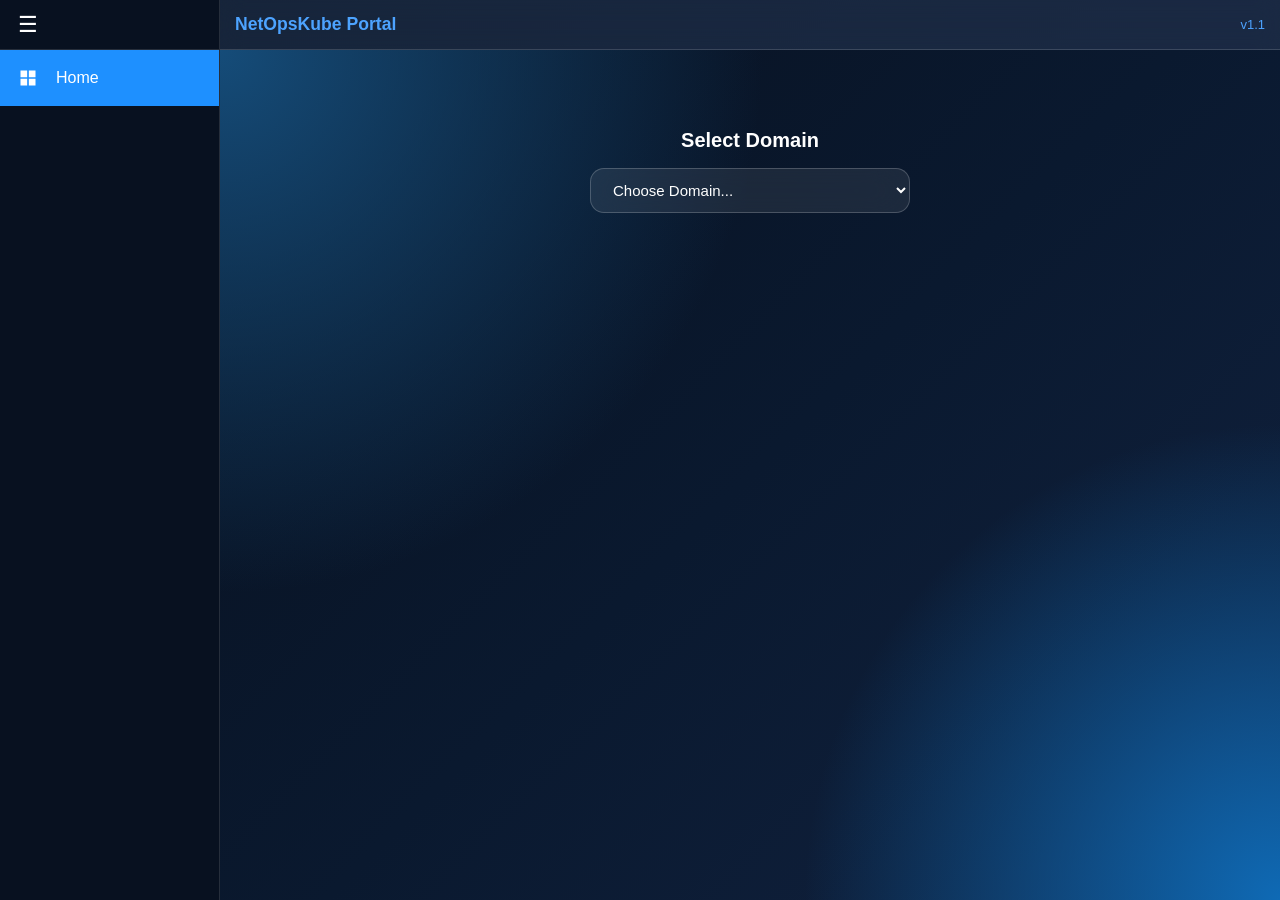
==== commit a97b6ca5: "Home icon update" ====
--- a/nok-base/portal/index.html
+++ b/nok-base/portal/index.html
@@ -14,7 +14,11 @@
       </div>
 
       <div id="home-nav" class="nav-item active" data-page="home" data-tooltip="Home">
-          <span class="nav-icon">🏠</span>
+          <span class="nav-icon">
+              <svg viewBox="0 0 24 24" fill="white" width="20" height="20">
+                  <path d="M3 3h8v8H3V3zm10 0h8v8h-8V3zM3 13h8v8H3v-8zm10 0h8v8h-8v-8z"/>
+              </svg>
+          </span>
           <span class="nav-text">
               Home
           </span>
